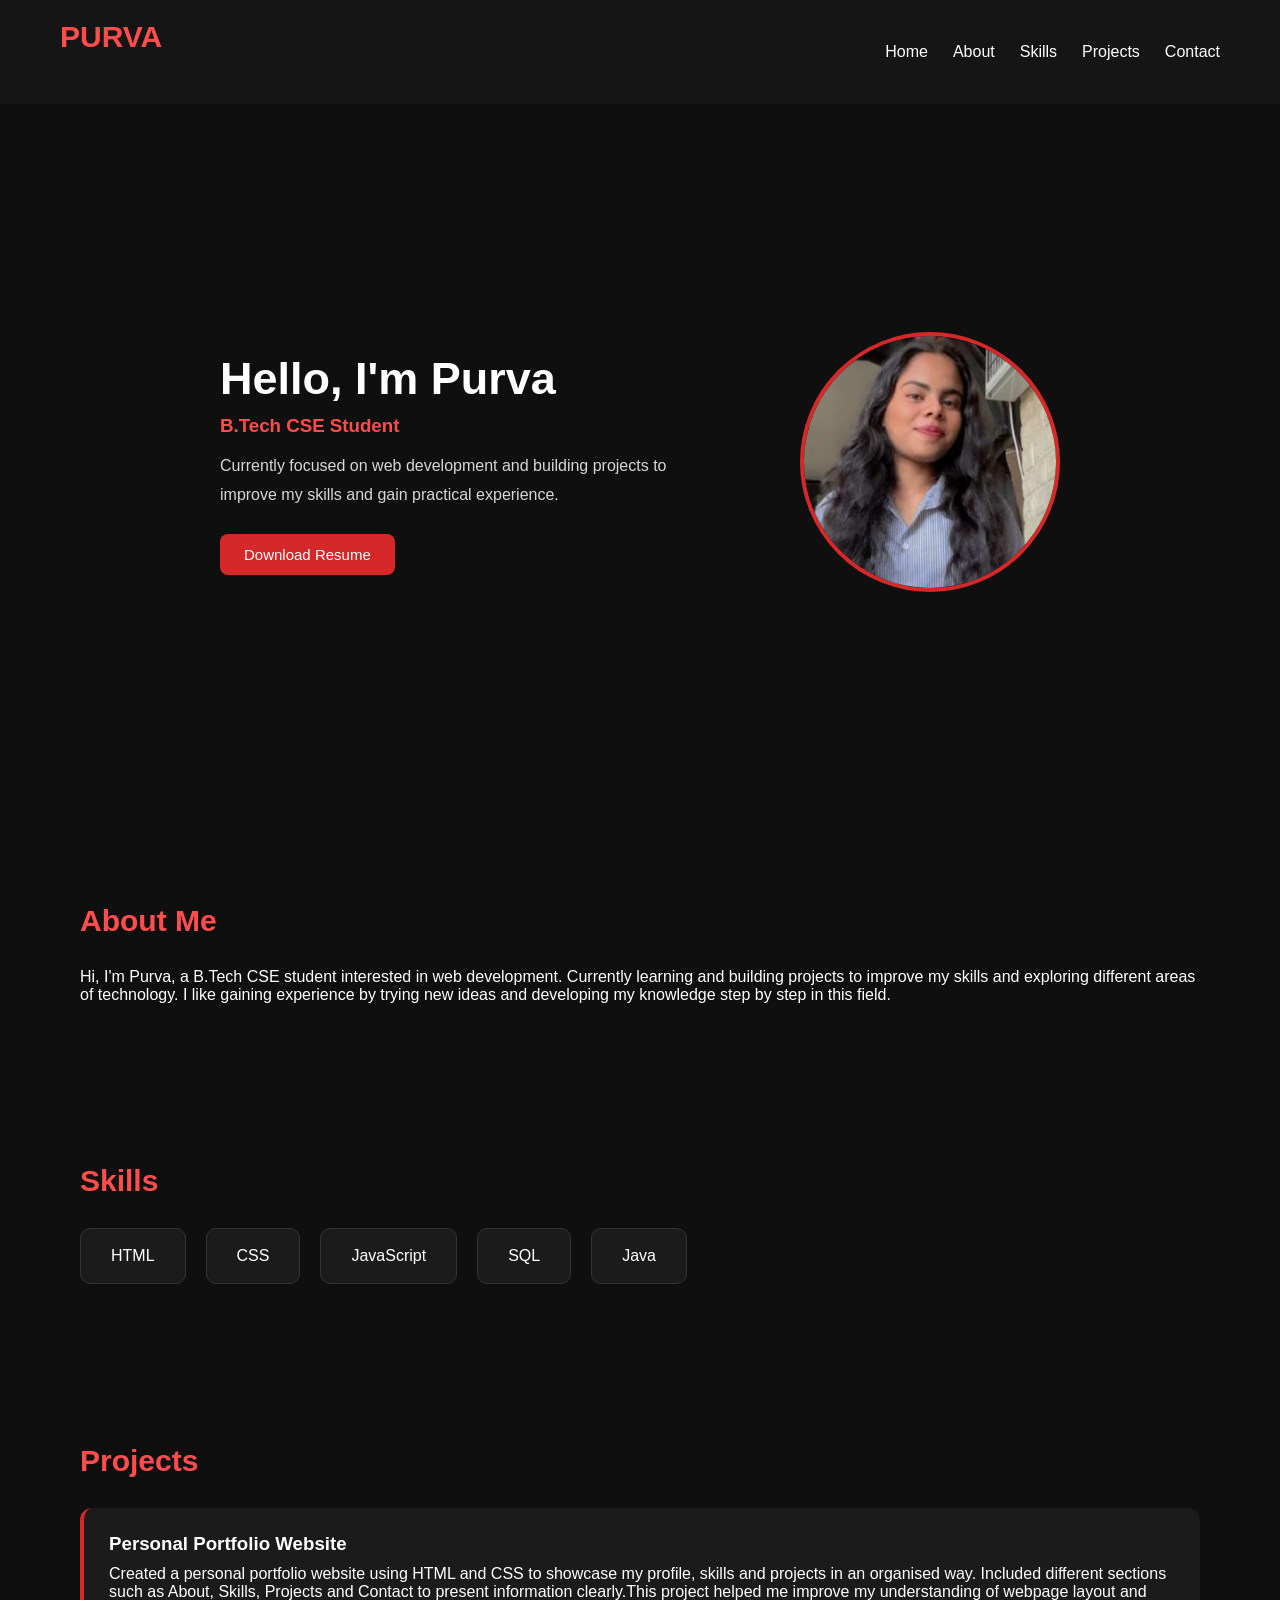
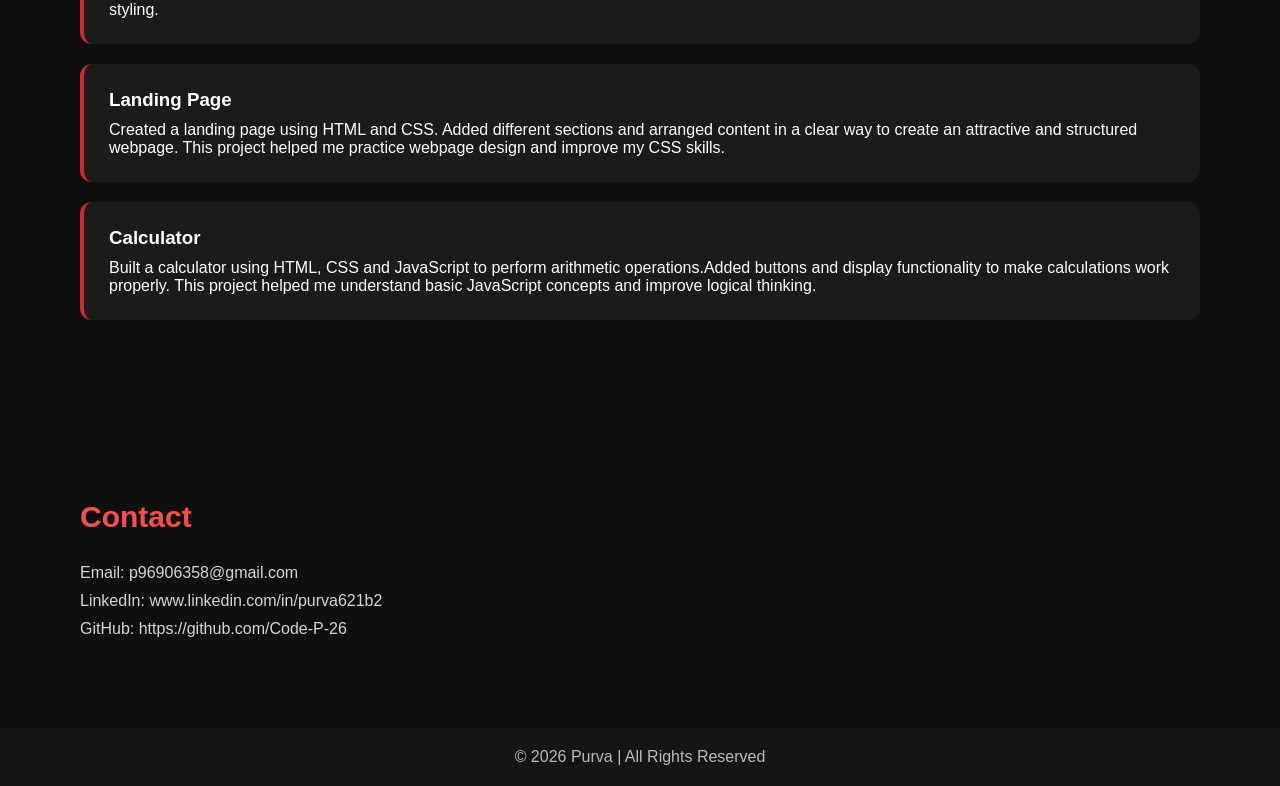
==== index.html @ a1fbf28d "Add files via upload" ====
<!DOCTYPE html>
<html lang="en">
<head>
<meta charset="UTF-8">
<meta name="viewport" content="width=device-width, initial-scale=1.0">
<title>Portfolio</title>
<link rel="stylesheet" href="style.css">
</head>

<body>

<header>

<!-- Navigation -->
<nav>
<h2>PURVA</h2>

<ul>
<li><a href="#home">Home</a></li>
<li><a href="#about">About</a></li>
<li><a href="#skills">Skills</a></li>
<li><a href="#projects">Projects</a></li>
<li><a href="#contact">Contact</a></li>
</ul>

</nav>

</header>

<!-- Home Section -->

<section id="home" class="hero">

<div class="hero-text">

<h1>Hello, I'm Purva</h1>

<h3>B.Tech CSE Student</h3>

<p>
Currently focused on web development and building projects
to improve my skills and gain practical experience.
</p>

<a href="resume-.pdf" download>
    <button>Download Resume</button>
</a>

</div>

<div class="hero-image">

<img
src="image.jpeg"
alt="photo">

</div>

</section>

<!-- About Section -->

<section id="about">

<h2>About Me</h2>

<p>

Hi, I'm Purva, a B.Tech CSE student interested in web development.
Currently learning and building projects to improve my skills and 
exploring different areas of technology. I like gaining experience 
by trying new ideas and developing my knowledge step by step in this field.

</p>

</section>

<!-- Skills-->
<section id="skills">

<h2>Skills</h2>

<div class="cards">

<div>HTML</div>

<div>CSS</div>

<div>JavaScript</div>

<div>SQL</div>

<div>Java</div>

</div>

</section>

<!-- Project section-->

<section id="projects">

<h2>Projects</h2>

<div class="project-box">

<h3>Personal Portfolio Website</h3>
<p>
Created a personal portfolio website using HTML and CSS to showcase my profile, 
skills and projects in an organised way. Included different sections such as About,
Skills, Projects and Contact to present information clearly.This project
helped me improve my understanding of webpage layout and styling.    
</p>


</div>

<div class="project-box">

<h3>Landing Page</h3>

<p>
Created a landing page using HTML and CSS.
Added different sections and arranged content in a clear way to create 
an attractive and structured webpage. This project helped me practice 
webpage design and improve my CSS skills.
</p>

</div>

<div class="project-box">

<h3>Calculator</h3>

<p>
Built a calculator using HTML, CSS and JavaScript to perform
arithmetic operations.Added buttons and display functionality 
to make calculations work properly. This project helped me 
understand basic JavaScript concepts and improve logical thinking.
</p>

</div>

</section>

<!-- Contact Section-->
<section id="contact">

<h2>Contact</h2>

<p>Email: p96906358@gmail.com</p>

<p>LinkedIn: www.linkedin.com/in/purva621b2</p>

<p>GitHub: https://github.com/Code-P-26</p>

</section>

<!-- Footer -->
 
<footer>

<p>
© 2026 Purva | All Rights Reserved
</p>

</footer>

</body>
</html>
---- style.css ----
*{
margin:0;
padding:0;
box-sizing:border-box;
font-family:Arial,sans-serif;
}

body{

background:#0f0f0f;

color:white;

}

/* Navbar */
nav{

display:flex;

justify-content:space-between;

align-items:center;

padding:20px 60px;

background:#151515;

}

nav h2{

color:#ff4d4d;

}

ul{

display:flex;

gap:25px;

}

li{

list-style:none;

}

a{

text-decoration:none;

color:white;

transition:0.3s;

}

a:hover{

color:#ff4d4d;

}

/* Hero Section */

.hero{

display:flex;

justify-content:center;

align-items:center;

padding:80px;

gap:80px;

min-height:80vh;

}

.hero-text{

max-width:500px;

}

.hero h1{

font-size:45px;

margin-bottom:10px;

}

.hero h3{

color:#ff4d4d;

margin-bottom:15px;

}

.hero p{

line-height:1.8;

color:#d7d7d7;

}

button{
margin-top:25px;

padding:12px 24px;

border:none;

border-radius:8px;

background:#d62828;

color:white;

cursor:pointer;

font-size:15px;

}

button:hover{

background:#ff3b3b;

}

button:active{
    background:#8f1111;
}

.hero-image img{

width:260px;

height:260px;

border-radius:50%;

object-fit:cover;

border:4px solid #d62828;

}
.hero-image img:hover{
    box-shadow: 0 0 25px rgba(214,40,40,0.6);
}



section{

padding:80px;

}

h2{

font-size:30px;

margin-bottom:30px;

color:#ff4d4d;

}

/* Skills */
.cards{

display:flex;

gap:20px;

flex-wrap:wrap;

}

.cards div{

background:#1b1b1b;

padding:18px 30px;

border-radius:10px;

border:1px solid #333;

}

/* Projects */
.project-box{

background:#1b1b1b;

padding:25px;

margin-bottom:20px;

border-radius:12px;

border-left:4px solid #d62828;

}

.project-box h3{

margin-bottom:10px;

}
.project-box:hover{
    box-shadow: 0 0 20px rgba(214,40,40,0.5);
}

/* Contact */
#contact p{

margin-bottom:10px;

color:#d7d7d7;

}

/* Footer */

footer{

padding:20px;

text-align:center;

background:#151515;

color:#bbbbbb;

}

/* Responsive */

@media(max-width:768px){

nav{

flex-direction:column;

gap:15px;

}

ul{

flex-wrap:wrap;

justify-content:center;

}

.hero{

flex-direction:column;

text-align:center;

padding:50px 30px;

}

.hero h1{

font-size:34px;

}

.hero-image img{

width:220px;

height:220px;

}

section{

padding:50px 30px;

}

.cards{

justify-content:center;

}

}
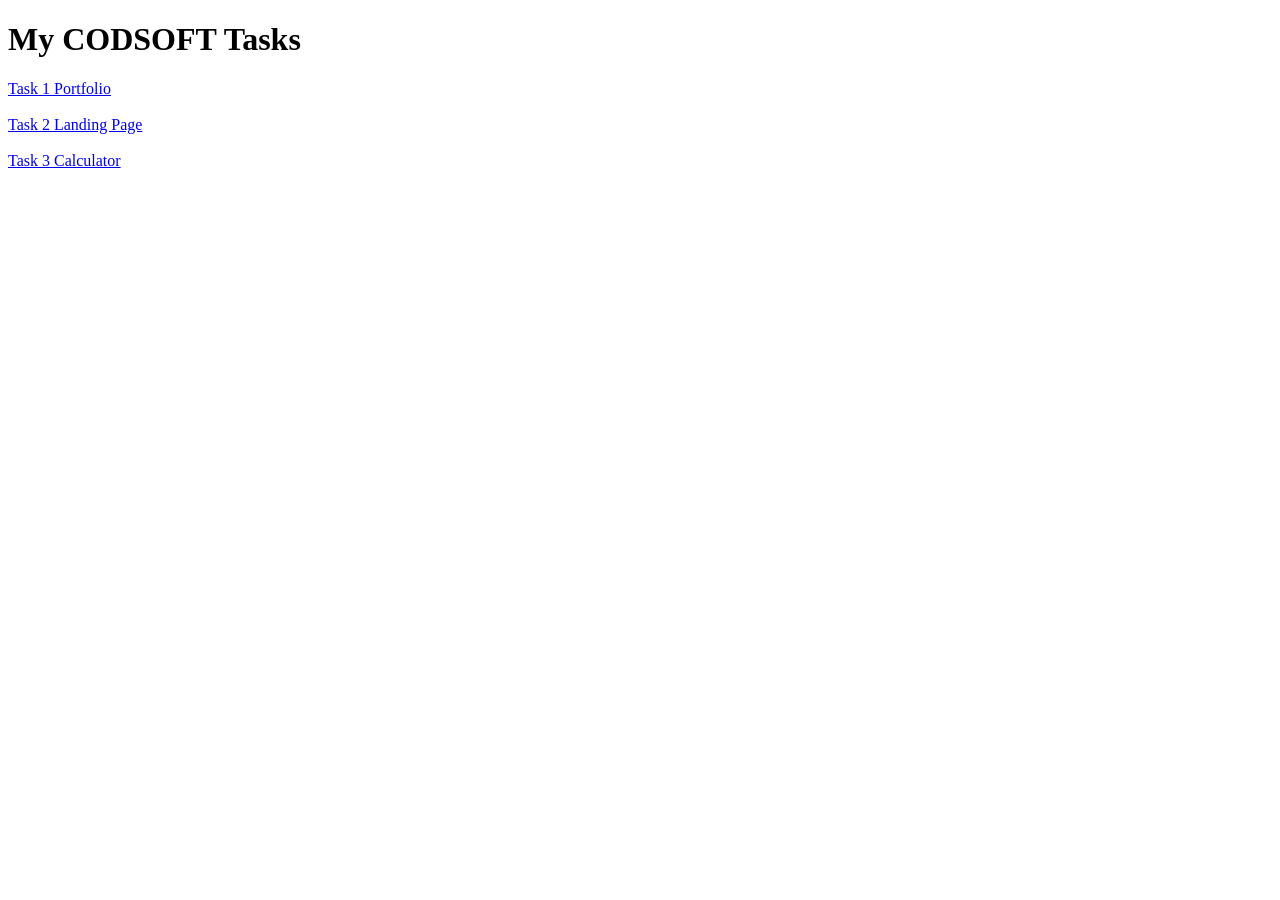
==== commit d5071f0b: "Create index.html" ====
--- a/index.html
+++ b/index.html
@@ -1,170 +1,18 @@
-<!DOCTYPE html>
-<html lang="en">
-<head>
-<meta charset="UTF-8">
-<meta name="viewport" content="width=device-width, initial-scale=1.0">
-<title>Portfolio</title>
-<link rel="stylesheet" href="style.css">
-</head>
-
-<body>
-
-<header>
-
-<!-- Navigation -->
-<nav>
-<h2>PURVA</h2>
-
-<ul>
-<li><a href="#home">Home</a></li>
-<li><a href="#about">About</a></li>
-<li><a href="#skills">Skills</a></li>
-<li><a href="#projects">Projects</a></li>
-<li><a href="#contact">Contact</a></li>
-</ul>
-
-</nav>
-
-</header>
-
-<!-- Home Section -->
-
-<section id="home" class="hero">
-
-<div class="hero-text">
-
-<h1>Hello, I'm Purva</h1>
-
-<h3>B.Tech CSE Student</h3>
-
-<p>
-Currently focused on web development and building projects
-to improve my skills and gain practical experience.
-</p>
-
-<a href="resume-.pdf" download>
-    <button>Download Resume</button>
-</a>
-
-</div>
-
-<div class="hero-image">
-
-<img
-src="image.jpeg"
-alt="photo">
-
-</div>
-
-</section>
-
-<!-- About Section -->
-
-<section id="about">
-
-<h2>About Me</h2>
-
-<p>
-
-Hi, I'm Purva, a B.Tech CSE student interested in web development.
-Currently learning and building projects to improve my skills and 
-exploring different areas of technology. I like gaining experience 
-by trying new ideas and developing my knowledge step by step in this field.
-
-</p>
-
-</section>
-
-<!-- Skills-->
-<section id="skills">
-
-<h2>Skills</h2>
-
-<div class="cards">
-
-<div>HTML</div>
-
-<div>CSS</div>
-
-<div>JavaScript</div>
-
-<div>SQL</div>
-
-<div>Java</div>
-
-</div>
-
-</section>
-
-<!-- Project section-->
-
-<section id="projects">
-
-<h2>Projects</h2>
-
-<div class="project-box">
-
-<h3>Personal Portfolio Website</h3>
-<p>
-Created a personal portfolio website using HTML and CSS to showcase my profile, 
-skills and projects in an organised way. Included different sections such as About,
-Skills, Projects and Contact to present information clearly.This project
-helped me improve my understanding of webpage layout and styling.    
-</p>
-
-
-</div>
-
-<div class="project-box">
-
-<h3>Landing Page</h3>
-
-<p>
-Created a landing page using HTML and CSS.
-Added different sections and arranged content in a clear way to create 
-an attractive and structured webpage. This project helped me practice 
-webpage design and improve my CSS skills.
-</p>
-
-</div>
-
-<div class="project-box">
-
-<h3>Calculator</h3>
-
-<p>
-Built a calculator using HTML, CSS and JavaScript to perform
-arithmetic operations.Added buttons and display functionality 
-to make calculations work properly. This project helped me 
-understand basic JavaScript concepts and improve logical thinking.
-</p>
-
-</div>
-
-</section>
-
-<!-- Contact Section-->
-<section id="contact">
-
-<h2>Contact</h2>
-
-<p>Email: p96906358@gmail.com</p>
-
-<p>LinkedIn: www.linkedin.com/in/purva621b2</p>
-
-<p>GitHub: https://github.com/Code-P-26</p>
-
-</section>
-
-<!-- Footer -->
- 
-<footer>
-
-<p>
-© 2026 Purva | All Rights Reserved
-</p>
-
-</footer>
-
-</body>
-</html>+<!DOCTYPE html>
+<html>
+<head>
+<title>CODSOFT Projects</title>
+</head>
+<body>
+<h1>My CODSOFT Tasks</h1>
+
+<a href="./Task%201%20Portfolio/">Task 1 Portfolio</a>
+<br><br>
+
+<a href="./Task%202%20Landing%20page/">Task 2 Landing Page</a>
+<br><br>
+
+<a href="./Task%203%20Calculator/">Task 3 Calculator</a>
+
+</body>
+</html>
